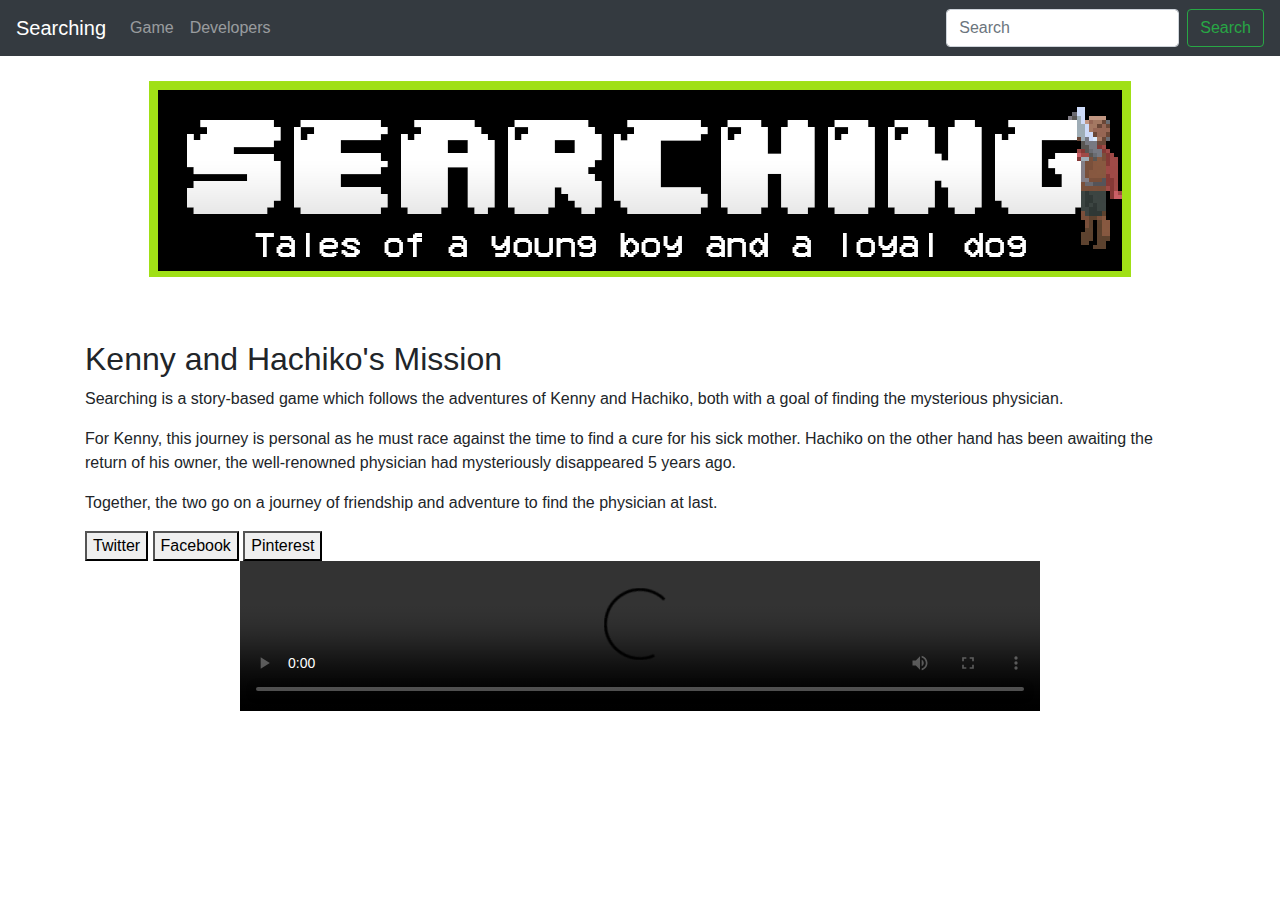
==== index.html @ aa80c417 "mission before video" ====
<!DOCTYPE html>
<html>
<head>
  <link rel="stylesheet" href="css/bootstrap.min.css">
  <link rel="stylesheet" href="css/style.css">
  <title>Searching</title>

</head>

<body>
  <nav class="navbar navbar-expand-lg navbar-dark bg-dark">
  <a class="navbar-brand" href="#">Searching</a>
  <button class="navbar-toggler" type="button" data-toggle="collapse" data-target="#navbarSupportedContent" aria-controls="navbarSupportedContent" aria-expanded="false" aria-label="Toggle navigation">
    <span class="navbar-toggler-icon"></span>
  </button>

  <div class="collapse navbar-collapse" id="navbarSupportedContent">
    <ul class="navbar-nav mr-auto">
      <li class="nav-item">
        <a class="nav-link" href="pages/game.html">Game</a>
      </li>
      <li class="nav-item">
        <a class="nav-link" href="pages/developers.html">Developers</a>
      </li>
    </ul>

    <form class="form-inline my-2 my-lg-0">
      <input class="form-control mr-sm-2" type="search" placeholder="Search" aria-label="Search">
      <button class="btn btn-outline-success my-2 my-sm-0" type="submit">Search</button>
    </form>
  </div>
</nav>

  <div class='logo'>

    <div class="container">

      <img src="media/logo2.png"  alt="Searching" class="center">

      <!-- <form role='form'>
        <label for="email">Find out more</label>
        <input type="text" name="email" >
        <button type="submit">Send</button>
      </form> -->
    </div>
  </div>

  <div id="mission">
    <div class="container">
      <h2><br />Kenny and Hachiko's Mission</h2>

      <p> Searching is a story-based game which follows the adventures of Kenny and Hachiko, both with a goal of finding the mysterious physician.</p>

      <p>For Kenny, this journey is personal as he must race against the time to find a cure for his sick mother. Hachiko on the other hand has been awaiting the return of his owner, the well-renowned physician had mysteriously disappeared 5 years ago. </p>

      <p>Together, the two go on a journey of friendship and adventure to find the physician at last.</p>


      <div id='social-buttons'>
        <button class='btn-twitter'>Twitter</button>
        <button class='btn-facebook'>Facebook</button>
        <button class='btn-pinterest'>Pinterest</button>
      </div>
    </div>
  </div>





    <div id="searching-vid">
      <div class="container">
        <video class="center" width="800" align="middle" controls>
          <source src="media/searching.mp4" type="video/mp4">
          <source src="movie.ogg" type="video/ogg">
            Your browser does not support the video tag.
        </video>
      </div>
    </div>

  
</body>
</html>
---- css/style.css ----
.logo {
  background-color: white;
  padding: 25px 50px 25px;
}
.level-img {
    display: inline-block;
    border: 1px solid #ddd;
    border-radius: 4px;
    padding: 5px;
    width: 300px;
}

.center{
  display: block;
  margin-left: auto;
  margin-right: auto;
}
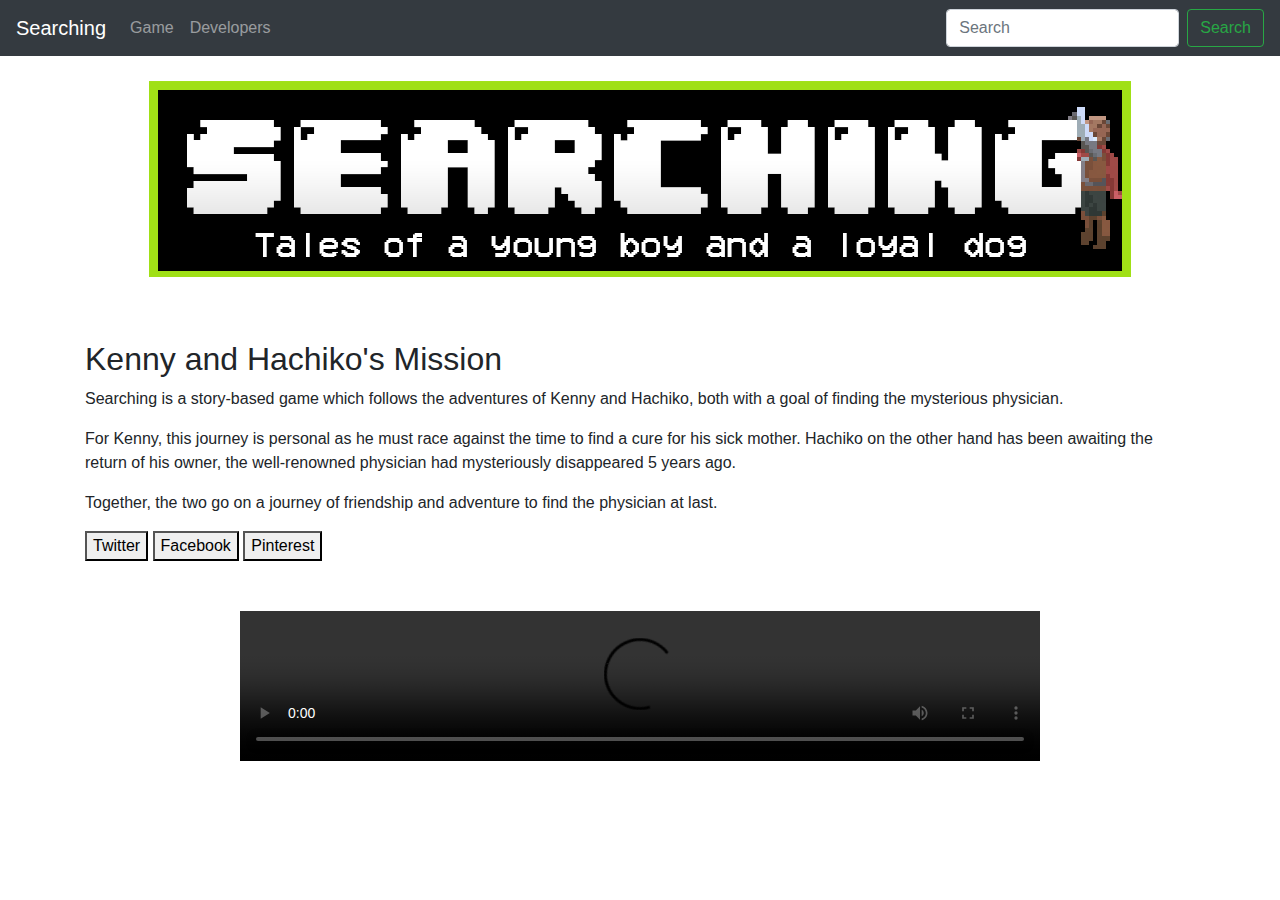
==== commit f3d557cf: "video padding" ====
--- a/index.html
+++ b/index.html
@@ -46,7 +46,7 @@
   </div>
 
   <div id="mission">
-    <div class="container">
+    <div class="container margin">
       <h2><br />Kenny and Hachiko's Mission</h2>
 
       <p> Searching is a story-based game which follows the adventures of Kenny and Hachiko, both with a goal of finding the mysterious physician.</p>
@@ -69,7 +69,7 @@
 
 
     <div id="searching-vid">
-      <div class="container">
+      <div class="container vid-padding">
         <video class="center" width="800" align="middle" controls>
           <source src="media/searching.mp4" type="video/mp4">
           <source src="movie.ogg" type="video/ogg">
@@ -78,6 +78,6 @@
       </div>
     </div>
 
-  
+
 </body>
 </html>
--- a/css/style.css
+++ b/css/style.css
@@ -15,3 +15,11 @@
   margin-left: auto;
   margin-right: auto;
 }
+
+/* .margin{
+  margin-bottom: 20px;
+} */
+
+.vid-padding{
+  padding: 50px;
+}
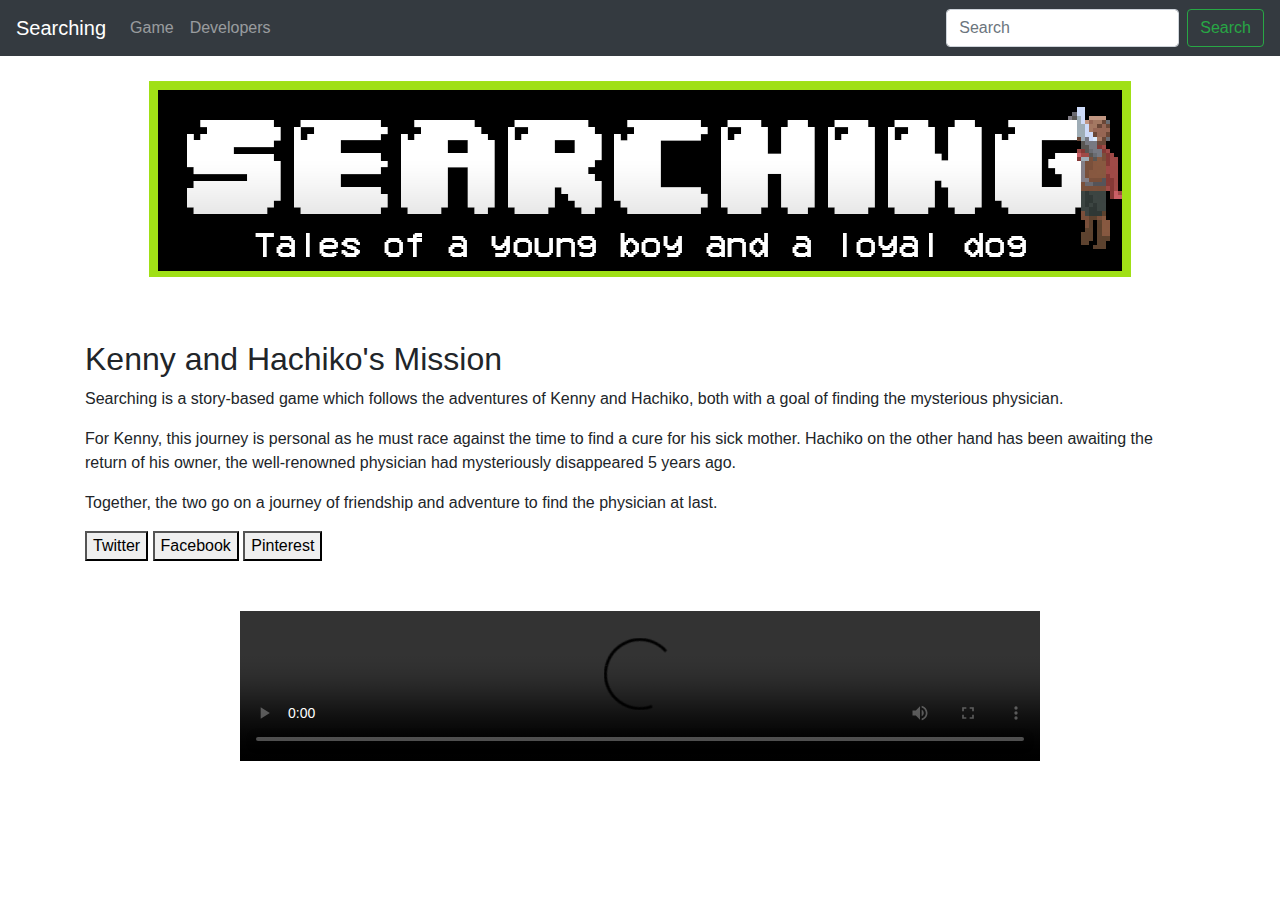
==== commit 365def96: "-" ====
--- a/index.html
+++ b/index.html
@@ -64,10 +64,6 @@
     </div>
   </div>
 
-
-
-
-
     <div id="searching-vid">
       <div class="container vid-padding">
         <video class="center" width="800" align="middle" controls>
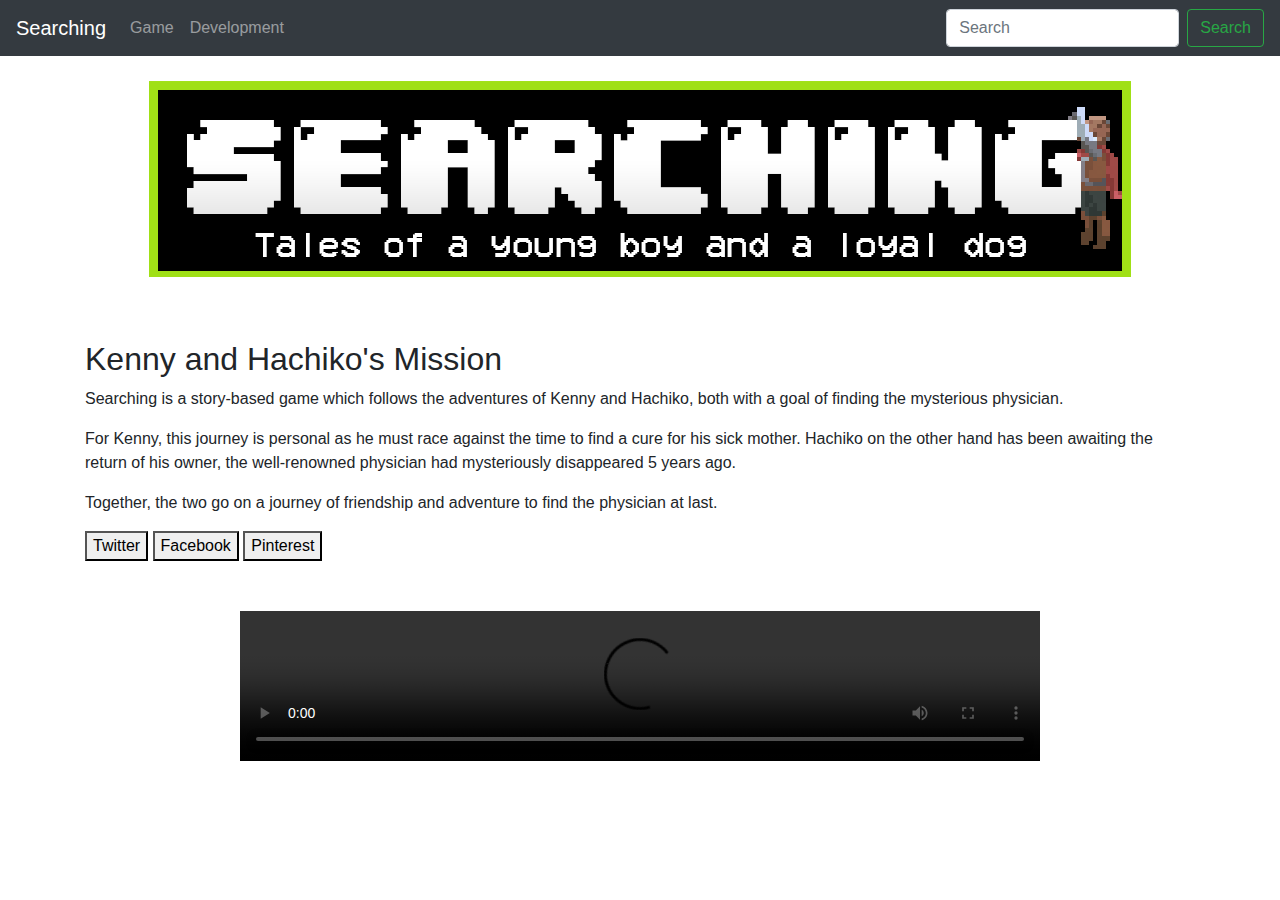
==== commit 123f1d8b: "development" ====
--- a/index.html
+++ b/index.html
@@ -20,7 +20,7 @@
         <a class="nav-link" href="pages/game.html">Game</a>
       </li>
       <li class="nav-item">
-        <a class="nav-link" href="pages/developers.html">Developers</a>
+        <a class="nav-link" href="pages/development.html">Development</a>
       </li>
     </ul>
 
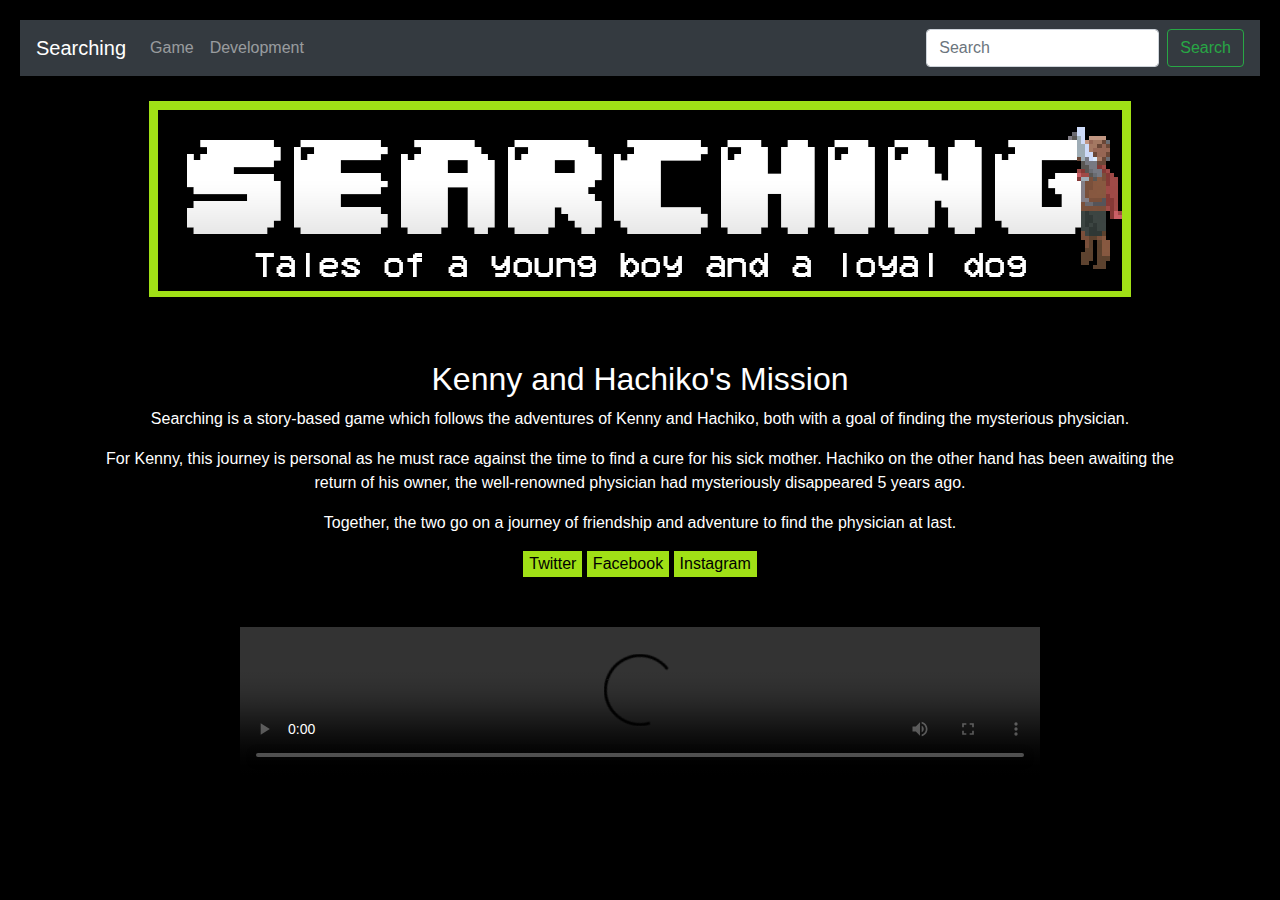
==== commit 0ade271c: "edits to development and game page, css added" ====
--- a/index.html
+++ b/index.html
@@ -47,19 +47,21 @@
 
   <div id="mission">
     <div class="container margin">
-      <h2><br />Kenny and Hachiko's Mission</h2>
+      <center><h2><br />Kenny and Hachiko's Mission</h2>
 
       <p> Searching is a story-based game which follows the adventures of Kenny and Hachiko, both with a goal of finding the mysterious physician.</p>
 
       <p>For Kenny, this journey is personal as he must race against the time to find a cure for his sick mother. Hachiko on the other hand has been awaiting the return of his owner, the well-renowned physician had mysteriously disappeared 5 years ago. </p>
 
-      <p>Together, the two go on a journey of friendship and adventure to find the physician at last.</p>
+      <p>Together, the two go on a journey of friendship and adventure to find the physician at last.</p> </center>
 
 
-      <div id='social-buttons'>
-        <button class='btn-twitter'>Twitter</button>
-        <button class='btn-facebook'>Facebook</button>
-        <button class='btn-pinterest'>Pinterest</button>
+      <div id="social-buttons">
+        <center>
+          <a href="http://www.twitter.com"><button class='btn-twitter'>Twitter</button></a>
+          <a href="http://www.facebook.com"><button class='btn-facebook'>Facebook</button></a>
+          <a href="http://www.instagram.com"><button class='btn-instagram'>Instagram</button></a>
+        </center>
       </div>
     </div>
   </div>
--- a/css/style.css
+++ b/css/style.css
@@ -1,13 +1,29 @@
+body{
+  background-color: black;
+  color: white;
+  font-family: Arial;
+  padding: 20px;
+}
+
 .logo {
-  background-color: white;
+  background-color: black;
   padding: 25px 50px 25px;
 }
+
 .level-img {
     display: inline-block;
     border: 1px solid #ddd;
     border-radius: 4px;
-    padding: 5px;
+    padding: 3px;
     width: 300px;
+}
+.characters-img {
+
+  width: 500px;
+  /* padding-top: 50px;
+  padding-right: 30px;
+  padding-bottom: 50px;*/
+  padding-left: 20px;
 }
 
 .center{
@@ -16,10 +32,105 @@
   margin-right: auto;
 }
 
-/* .margin{
-  margin-bottom: 20px;
-} */
-
 .vid-padding{
   padding: 50px;
 }
+
+/* .button {
+  background-color: #4CAF50;
+  border: none;
+  color: white;
+  padding: 15px 32px;
+  text-align: center;
+  text-decoration: none;
+  display: inline-block;
+  font-size: 16px;
+} */
+
+.btn-twitter{
+  background-color: #a0e016;
+  color: black;
+  border: none;
+}
+
+.btn-facebook{
+  background-color: #a0e016;
+  color: black;
+  border: none;
+}
+
+.btn-instagram{
+  background-color: #a0e016;
+  color: black;
+  border: none;
+}
+
+.header{
+  padding: 30px;
+  font-size: 40px;
+  text-align: center;
+  background: white;
+}
+
+/* create two unequal columns that float next to each other*/
+.leftcolumn {
+  float: left;
+  width: 75%;
+}
+
+.rightcolumn{
+  float: left;
+  width: 25%;
+  padding-left: 20px;
+}
+
+.column {
+  float: left;
+  width: 50%;
+}
+
+/* Clear floats after the columns */
+.row:after {
+  content: "";
+  display: table;
+  clear: both;
+}
+
+/* Add a card effect for articles */
+.card {
+  background-color: black;
+  padding: 20px;
+  margin-top: 20px;
+}
+
+/* Clear floats after the columns */
+.row:after {
+  content: "";
+  display: table;
+  clear: both;
+}
+
+.icon-img{
+  border: 3px solid #ddd;
+  border-radius: 5px;
+  border-color:#a0e016;
+  padding: 2px;
+  width: 75px;
+  border-radius: 50%;
+}
+
+/* Footer */
+.footer {
+  padding: 20px;
+  text-align: center;
+  background: #ddd;
+  margin-top: 20px;
+}
+
+/* Responsive layout - when the screen is less than 800px wide, make the two columns stack on top of each other instead of next to each other */
+@media screen and (max-width: 800px) {
+  .leftcolumn, .rightcolumn {
+    width: 100%;
+    padding: 0;
+  }
+}
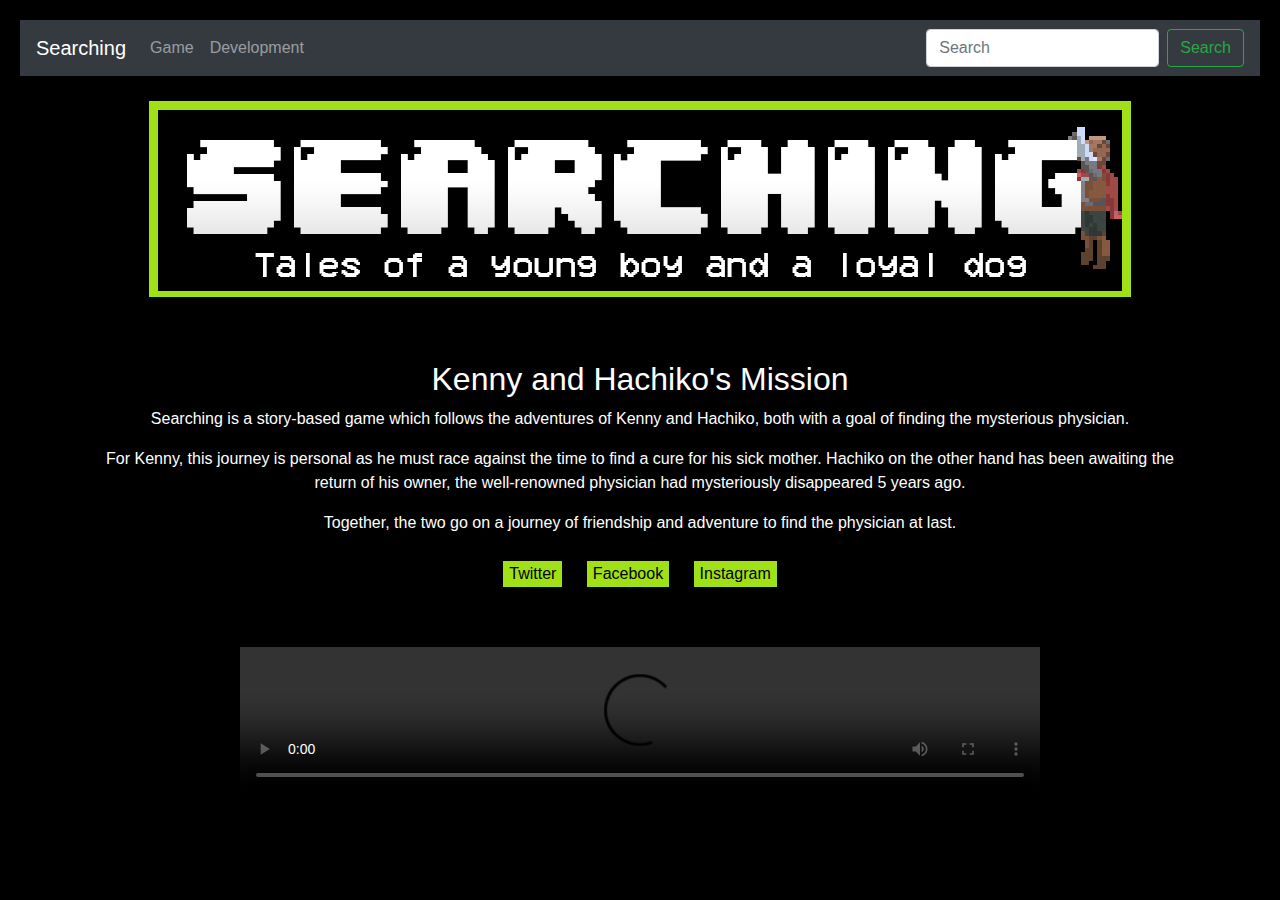
==== commit f350a9ba: "css buttons" ====
--- a/index.html
+++ b/index.html
@@ -58,9 +58,9 @@
 
       <div id="social-buttons">
         <center>
-          <a href="http://www.twitter.com"><button class='btn-twitter'>Twitter</button></a>
-          <a href="http://www.facebook.com"><button class='btn-facebook'>Facebook</button></a>
-          <a href="http://www.instagram.com"><button class='btn-instagram'>Instagram</button></a>
+          <a href="http://www.twitter.com"><button class="button">Twitter</button></a>
+          <a href="http://www.facebook.com"><button class="button">Facebook</button></a>
+          <a href="http://www.instagram.com"><button class="button">Instagram</button></a>
         </center>
       </div>
     </div>
--- a/css/style.css
+++ b/css/style.css
@@ -36,18 +36,19 @@
   padding: 50px;
 }
 
-/* .button {
-  background-color: #4CAF50;
+.button{
+  background-color: #a0e016; /*green*/
+  color: black;
   border: none;
-  color: white;
-  padding: 15px 32px;
-  text-align: center;
-  text-decoration: none;
-  display: inline-block;
-  font-size: 16px;
-} */
+  margin: 10px;
+}
 
-.btn-twitter{
+.button:hover{
+  background-color: #ffffff;
+  color: black;
+}
+
+/* .btn-twitter{
   background-color: #a0e016;
   color: black;
   border: none;
@@ -63,7 +64,7 @@
   background-color: #a0e016;
   color: black;
   border: none;
-}
+} */
 
 .header{
   padding: 30px;
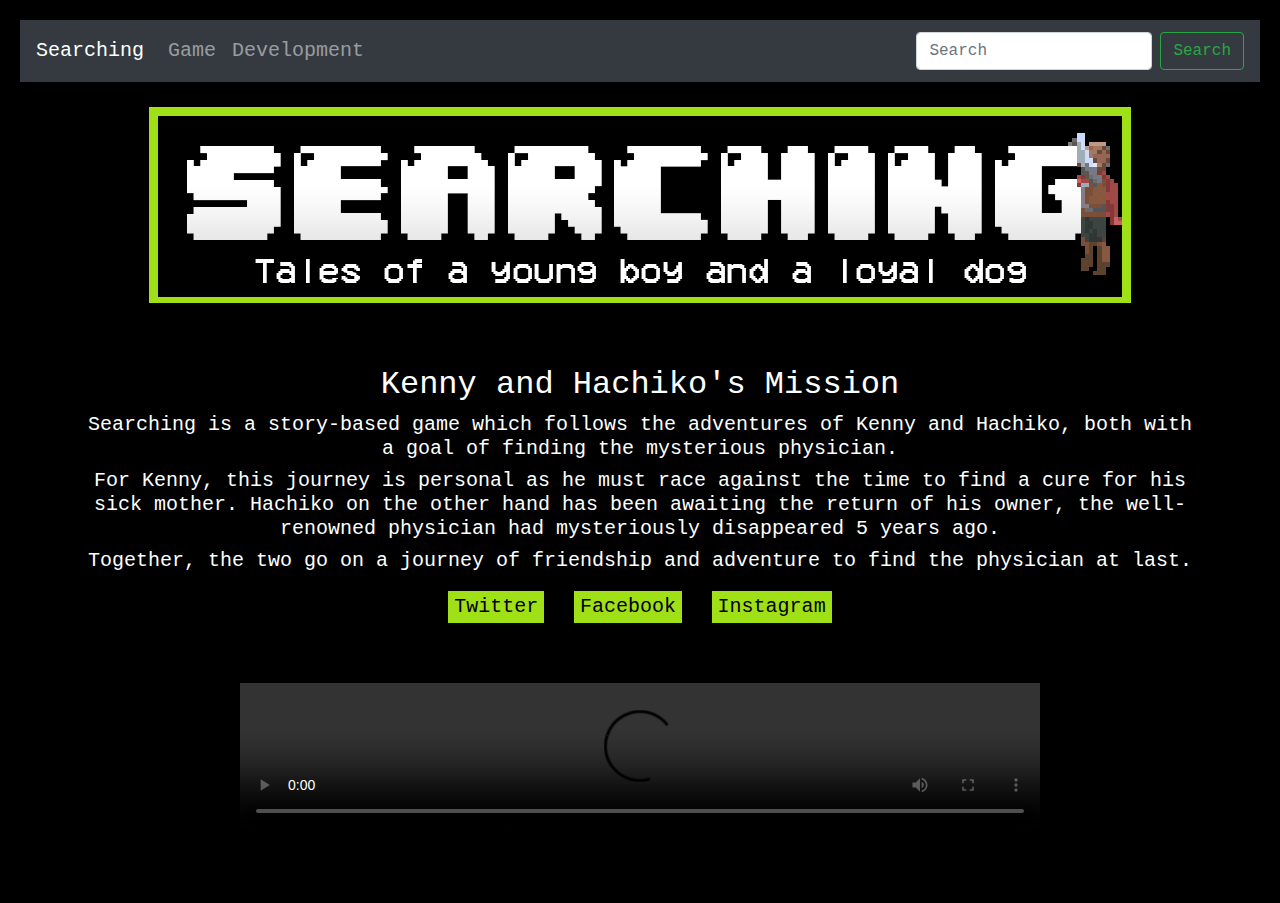
==== commit 99907113: "css changes" ====
--- a/index.html
+++ b/index.html
@@ -49,11 +49,11 @@
     <div class="container margin">
       <center><h2><br />Kenny and Hachiko's Mission</h2>
 
-      <p> Searching is a story-based game which follows the adventures of Kenny and Hachiko, both with a goal of finding the mysterious physician.</p>
+      <h5> Searching is a story-based game which follows the adventures of Kenny and Hachiko, both with a goal of finding the mysterious physician.</h5>
 
-      <p>For Kenny, this journey is personal as he must race against the time to find a cure for his sick mother. Hachiko on the other hand has been awaiting the return of his owner, the well-renowned physician had mysteriously disappeared 5 years ago. </p>
+      <h5>For Kenny, this journey is personal as he must race against the time to find a cure for his sick mother. Hachiko on the other hand has been awaiting the return of his owner, the well-renowned physician had mysteriously disappeared 5 years ago. </h5>
 
-      <p>Together, the two go on a journey of friendship and adventure to find the physician at last.</p> </center>
+      <h5>Together, the two go on a journey of friendship and adventure to find the physician at last.</h5> </center>
 
 
       <div id="social-buttons">
--- a/css/style.css
+++ b/css/style.css
@@ -1,8 +1,12 @@
 body{
   background-color: black;
   color: white;
-  font-family: Arial;
+  font-family: monospace;
   padding: 20px;
+}
+
+.nav-item{
+  font-size: 20px;
 }
 
 .logo {
@@ -14,8 +18,10 @@
     display: inline-block;
     border: 1px solid #ddd;
     border-radius: 4px;
-    padding: 3px;
+    margin: 3px;
+    margin-bottom: 10px;
     width: 300px;
+    background-color: white;
 }
 .characters-img {
 
@@ -39,6 +45,7 @@
 .button{
   background-color: #a0e016; /*green*/
   color: black;
+  font-size: 20px;
   border: none;
   margin: 10px;
 }
@@ -116,6 +123,7 @@
   border-radius: 5px;
   border-color:#a0e016;
   padding: 2px;
+  margin: 5px;
   width: 75px;
   border-radius: 50%;
 }
